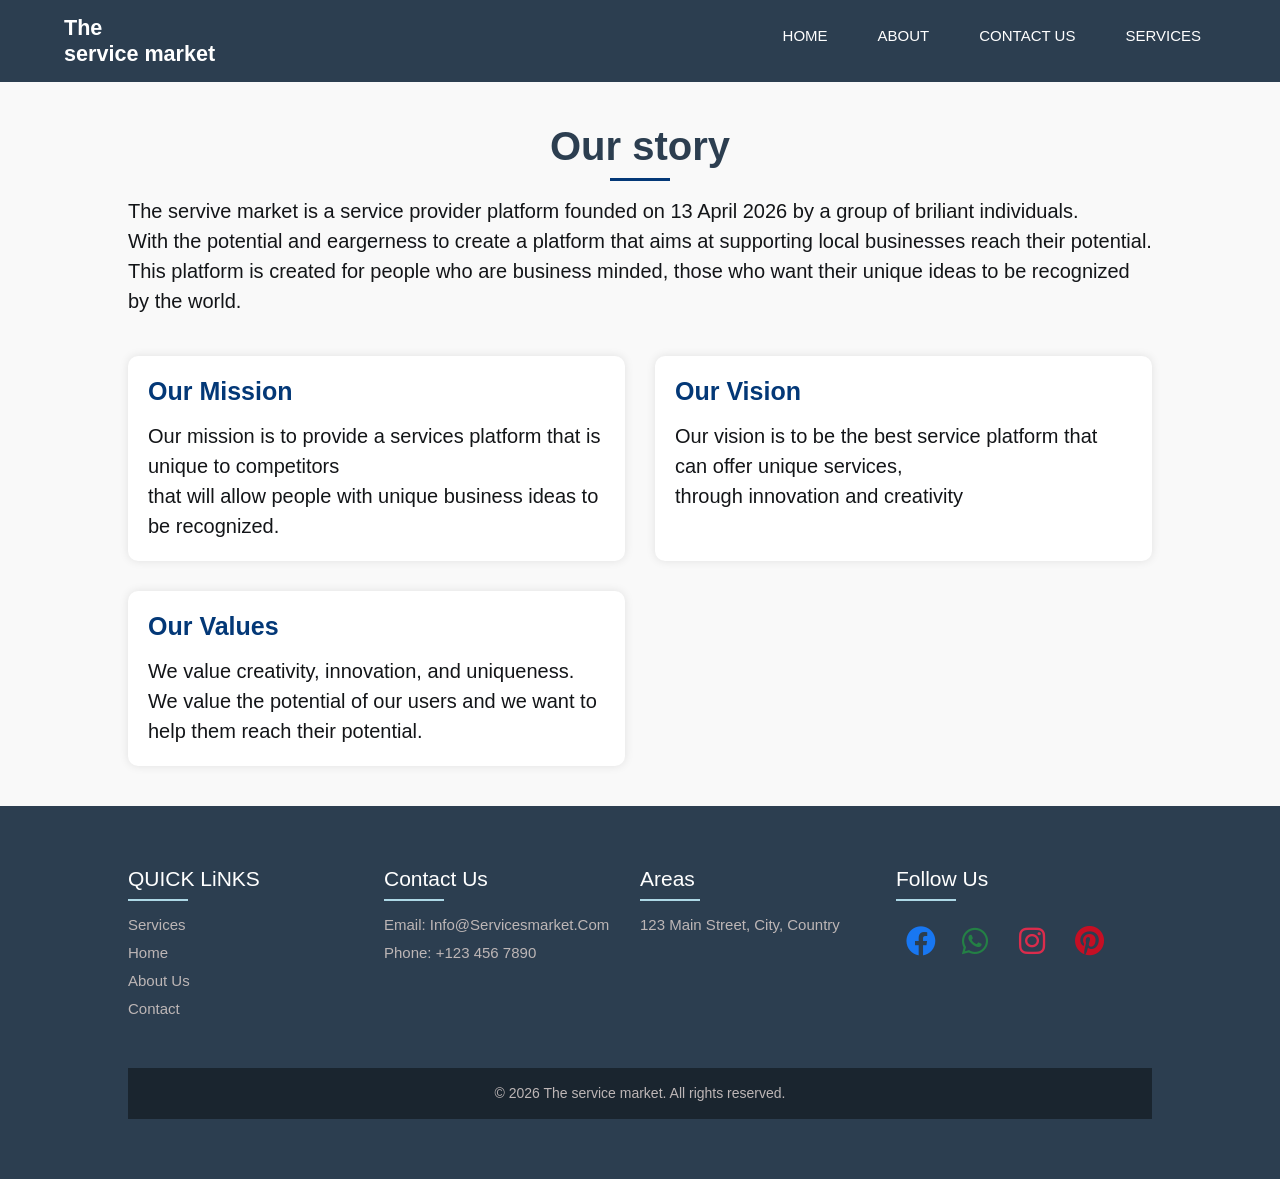
==== about.html @ 2950c576 "Add files via upload" ====
<html lang="en">
 <head>
    <meta charset="UTF-8">
    <meta name="viewport" content="width=device-width, initial-scale=1.0">
      <title>About | The service market</title>
        <link rel="stylesheet" href="style.css">
        <link rel="stylesheet" href="https://cdnjs.cloudflare.com/ajax/libs/font-awesome/6.0.0/css/all.min.css">
 </head>
        <!-- This is the about page of the service market website -->
<body>
     <header class="site-header">
       <nav class="site-nav">
       <h1 class="site-title">The<br>service market</h1>
    
    <ul class="nav-list">
        <li><a href="index.html">Home</a></li>
        <li><a href="about.html">About</a></li>
        <li><a href="contact.html">Contact Us</a></li>
        <li><a href="services.html">Services</a></li>
    </ul>
       </nav>
     </header>

                <!-- This is the main section of the about page -->

<main class="about-page">

    <section class="about-story">
        <h2>Our story</h2>
    <p>The servive market is a service provider platform founded on 13 April 2026 by a group of briliant individuals.<br>
       With the potential and eargerness to create a platform that aims at supporting local businesses reach their potential.<br>
       This platform is created for people who are business minded, those who want their unique ideas to be recognized by the world.<br></p>
    </section>

    <section class="highlights-about">
        <div class="about-card">
     <h3>Our Mission</h3>
        <p>Our mission is to provide a services platform that is unique to competitors<br>that will allow people with unique business ideas to be recognized.<br></p>
        </div>

       <div class="about-card">
        <h3>Our Vision</h3>
        <p>Our vision is to be the best service platform that can offer unique services,<br>through innovation and creativity</p>
       </div>

       <div class="about-card">
        <h3>Our Values</h3>
        <p>We value creativity, innovation, and uniqueness. We value the potential of our users and we want to help them reach their potential.</p>
       </div>

    </section>
</main>


        <footer>
            <div class="footer-col">
                <h4>QUICK LiNKS</h4>
                <ul>
                    <li><a href="services.html">Services</a></li>
                    <li><a href="index.html">Home</a></li>
                    <li><a href="about.html">About Us</a></li>
                    <li><a href="contact.html">Contact</a></li>
                </ul>    
            </div>
            
            <div class="footer-col">
                <h4>Contact Us</h4>
                <ul>
                    <li><a href="#">Email: info@servicesmarket.com</a></li>
                    <li><a href="#">Phone: +123 456 7890</a></li>
                </ul>
            </div>

            <div class="footer-col">
                <h4>Areas</h4>
                <ul>
                    <li><a href="#">123 Main Street, City, Country</a></li>
                </ul>
            </div>


            <div class="footer-col">
                <h4>Follow Us</h4>
             <div class="social-links">
                <ul>
                    <a href="#" class="facebook"><i class="fa-brands fa-facebook"></i></a>
                    <a href="#" class="whatsapp"><i class="fa-brands fa-whatsapp"></i></a>
                    <a href="#" class="instagram"><i class="fa-brands fa-instagram"></i></a>
                    <a href="#" class="pinterest"><i class="fa-brands fa-pinterest"></i></a>
                </ul>
             </div>
            </div>
        <div class="footer-bottom">
            <p>&copy; 2026 The service market. All rights reserved.</p>
        </div>
        </footer>
















    </body>
    </html>
---- style.css ----
*{
    margin: 0;
    padding: 0;
    box-sizing: border-box;
}

/* Header for the the navigation */



.site-nav{
    color: white;
    font-size: 0.9rem;
    font-family: Arial;
}

.site-nav{
    display: flex;
    justify-content: space-between;
    align-items: center;
    padding: 15px 5%;

}

.site-header{
    background-color: #2C3E50;
    position: sticky;
    top: 0;
    width: 100%;
    z-index: 1000;
}

.nav-list{
    display: flex;
    list-style-type: none;
    gap: 20px;
}


.nav-list a{
    text-decoration: none;
    text-transform: uppercase;
    font-weight: 500;
    font-size: 15px;
    color: white;
    padding: 5px 15px;
    font-family: Arial, Helvetica, sans-serif;
}

.nav-list a:hover{
    color: white;
    text-decoration: none;
    box-shadow: 0 0 10px;
}
 

/* For the background cover which is the hero section */

.hero{
    background-image: linear-gradient(rgba(0,0,0,0.5), rgba(0,0,0,0.5)), url('pictures/Lets\ work\ together.jpg');
    background-size: cover;
    background-position: center;
    background-attachment: scroll;
    height: 100vh;
    justify-content: center;
    display: flex;
    flex-direction: column;
    align-items: flex-start;
    padding: 50px;
}

.hero-content{
    text-align: left;
    position: relative;
    color: white;
    max-width: 700px;
    z-index: 2;
}

/* This is for the text in the hero section and how it looks with the shadow and the font */


.hero-content h1{
    font-family: 'Franklin Gothic Medium', 'Arial Narrow', Arial, sans-serif;
    color:rgb(255, 255, 255);
    text-shadow: 2px 2px 4px #145214;
}

.hero-content h2{
    background-color: rgba(0,0,0,0.4);
    padding: 20px;
    text-shadow: 2px 2px 4px rgba(0,0,0,0.7);
    font-family: Arial, Helvetica, sans-serif;
}

.hero-content h3,
.hero-content p{
    text-shadow: 2px 2px 4px rgba(0,0,0,0.7);
    font-family: Arial, Helvetica, sans-serif;
}

/* This is for the button in the hero section */

.button-click{
    padding: 5px 15px;
    margin: 20px;
    border-radius: 10px;
    font-size: 13px;
    font-family: system-ui;
    text-transform: uppercase;
    background-color: #033877;
    color: white;
    border: none;
    cursor: pointer;
    transition: 0.3s ease;

}
.button-click:hover{
    box-shadow: 0 0 10px white;
    transform: scale(1.1);
}

.cards-container{
    display: flex;
    gap: 20px;
    padding: 40px 20px;
    justify-content: space-around;
    flex-wrap: wrap;
}

.card-unique{
    display: flex;
    flex-direction: column;
    align-items: center;
    justify-content: center;
    background: white;
    border-radius: 10px;
    padding: 20px;
    text-align: center;
    box-shadow: 0 4px 8px rgba(0,0,0,0.3);
    flex: 1;
    min-height: 250px;
    min-width: 250px;
}
.card-unique p{
    color: #2C3E50;
    font-size: 15px;
    font-weight: 500;
    line-height: 1.4;
    font-family: Arial, Helvetica, sans-serif;
    margin-top: 20px;
    padding: 15px;
}

.card-unique h3{
    margin-top: 15px;
    color: #033877;
    font-family: sans-serif;
}
.why-us h2{
    text-align: center;
    text-underline-offset: 8px;
    text-decoration-color: #033877;
    padding: 20px;
    margin: 30px;
    font-size: 2rem;
}

.card-unique:nth-child(1) .card-icon i{
    color: #ffcc00;
}
.card-unique:nth-child(2) .card-icon i{
    color: #ff4500;
}
.card-unique:nth-child(3) .card-icon i{
    color: #1e90ff;
}

.card-unique .card-icon{
    font-size: 40px;
    margin-bottom: 15px;
}


.card-unique:hover{
    transform: translateY(-5px);
    box-shadow: 0 8px 20px rgba(0,0,0,0.2);
}




/* This is for the About page styling */

.about-page{
    padding: 40px 10%;
    background-color: #f9f9f9f9;
    font-family: Arial, Helvetica, sans-serif;
    
}

/* this is for the headings */

.about-story h2{
    margin-bottom: 15px;
    font-size: 2.5rem;
    text-align: center;
    font-weight: bold;
    color: #2C3E50;
}
.about-story h2::after{
    content: "";
    display: block;
    height: 3px;
    width: 60px;
    background-color: #033877;
    margin-top: 8px;
    margin-left: auto;
    margin-right: auto;

}

/* This is for how the text displays in the card */

.highlights-about{
    display: grid;
    grid-template-columns: 1fr 1fr;
    margin-top: 40px;
    gap: 30px;
}

.about-card{
    background-color: white;
    padding: 20px;
    border-radius: 10px;
    box-shadow: 0 0 10px rgba(0,0,0,0.1);
    transition: transform 0.3s ease, box-shadow 03s ease;
}

.about-card:hover{
    transform: translateY(-5px);
    box-shadow: 0 8px 20px rgba(0,0,0,0.2);
}

.about-page p{
    color: #131518;
    font-size: 20px;
    justify-content: center;
    line-height: 1.5;
    margin-top: 15px;
}
.about-card h3{
    margin-bottom: 10px;
    color: #033877;
    font-size: 25px;

}


/* This is for the contact-page */

.contact-page{
    padding: 40px 10%;
    background-color: lightblue;
    font-family: Arial, Helvetica, sans-serif;
}

.contact-header h1{
    color: #033877;
    margin-bottom: 10px;
}
.contact-header p{
    color: #555;
}

.contact-form-box{
    background-color: white;
    padding: 20px;
    border-radius: 8px;
    box-shadow: 0 0 10px rgba(0,0,0,0.1);
    margin-bottom: 40px;
}

.contact-form-box h2{
    margin-bottom: flex;
    color: #2C3E50;
}

.contact-form-box label{
    display: block;
    margin-top: 10px;
    font-weight: bold;
}
.contact-form-box input,
.contact-form-box textarea{
    width: 100%;
    margin: 5px;
    padding: 10px;
    border: 1px solid #CCC;
    border-radius: 6px;

}
    
.send-button{
    padding: 10px;
    text-decoration: white;
    padding: 10px;
    border: none;
    border-radius: 6px;
    background-color:  #2C3E50;
    color: #FFFFFF;
    font-size: 15px;
    font-weight: 400;
    cursor: pointer;
    transition: 0.3s ease;
    margin-top: 0;
}

.send-button:hover{
    background-color: navy;
    transform: scale(1.1) 
}
    


.contact-form-box button{
    margin-top: 15px;
}

.contact-info-section h2{
    margin-bottom: 20px;
    color: #2C3E50;
}

.contact-info-item{
    display: flex;
    align-items: center;
    margin-bottom: 15px;
}

.contact-icon{
    width: 40px;
    height: 40px;
    background-color: white;
    border-radius: 50%;
    display: flex;
    align-items: center;
    justify-content: center;
    margin-right: 15px;
    flex-shrink: 0;
}

.contact-text{
    display: block;
    color: #033877;
}

.contact-text p a{
    display: block;
    color: #2C3E50;
    text-decoration: none;
}

.error-text{
    color: red;
    font-size: 12px;
    margin-top: 5px;
    display: flex;
}
.input-error{
    border-color: red;
}

.popup{
    display: none;
    position: fixed;
    top: 0;
    left: 0;
    width: 100%;
    height: 100%;
    background-color: rgba(0,0,0,0.5);
    justify-content: center;
    align-items: center;
}

.popup-content{
    background-color: white;
    padding: 20px;
    border-radius: 8px;
    text-align: center;
}

.popup-button{
    margin-top: 15px;
    padding: 10px 20px;
    background-color: #2C3E50;
    color: white;
    border: none;
    border-radius: 6px;
    cursor: pointer;
}

.contact text p a:hover{
    text-decoration: underline;
}

.contact-social{
    display: flex;
    gap: 15px;
    margin-top: 15px;
}

.contact-social a{
    font-size: 1.5rem;
    color: #033877;
    transition: color 0.3s ease;

}

.contact-social a:hover{
    color: #2C3E50;
}

.social-icons{
    padding: 10px;
    margin-top: 15px;
    display: flex;
    gap: 20px;
    justify-content: center;

}
.social-icons a{
    font-size: 30px;
    text-decoration: none;
    transition: transform 0.5s ease;
}

/* This is for the social media icons and their exact colors */

.facebook{
    color: #1877F2;
}
.whatsapp{
    color: #248045;
}
.instagram{
    color: #db2c4c;
}
.pinterest{
    color: #c50f24;
}


/* This is to create the pop-up icon when you hover on it and how much must it zoom by scale of 1.3, */

.social-icons a:hover{
    transform: scale(1.3);
    filter: brightness(1.4);
}



/* THIS IS FOR THE FOOTER */

body{
    font-family: sans-serif;
    line-height: 1.2;
    display: flex;
    flex-direction: column;
    height: 100vh;
    background-color: #bbbbbb;
    
}

footer{
    display: flex;
    flex-wrap: wrap;
    margin-top: auto;
    background-color: #2C3E50;
    padding: 60px 10%;

}

ul{
    list-style-type: none;
    
}

.footer-col{
    width: 25%;
    align-items: flex-start;
    justify-content: space-between;
}

.footer-col h4{
    position: relative;
    margin-bottom: 25px;
    font-weight: 400;
    font-size: 21px;
    color: #FFFFFF;
    text-transform: capitalize;
}

.footer-col h4::before{
    content: "";
    position: absolute;
    left: 0;
    bottom: -10px;
    height: 2px;
    width: 60px;
    background-color: lightblue;
}

ul li:not(:last-child){
    margin-bottom: 10px;
}

footer ul li a{
    display: block;
    font-size: 15px;
    text-transform: capitalize;
    color: #bdb6b6;
    text-decoration: none;
    transition: 0.4s ease;
}
footer ul li a:hover{
    color: white;
    padding-left: 5px;
}

.social-links a{
    padding: 10px;
    margin: 0 8px 8px 0;
    display: inline-block;
    justify-content: center;
    line-height: 25px;
    height: 44px;
    width: 44px;

}
.social-links a{
    font-size: 30px;
    text-decoration: none;
    transition: transform 0.5s ease;
}

.social-links a:hover{
    transform: scale(1.3);
    filter: brightness(1.4);
}

.footer-bottom{
    background-color: #1A252F;
    font-size: 14px;
    padding: 10px 0;
    margin-top: 50px;
    min-width: 100%;
}

.footer-bottom p{
    color: #bdb6b6;
    margin: 0;
    padding: 7px;
    text-align: center;

}


/* This is for the SERVICES PAGE */


body{
    background-color: #f0f0f0;
    font-family: sans-serif;
    
}
.services-header h1{
    margin-bottom: 15px;
    padding: 20px;
    font-size: 2.5rem;
    text-align: center;
    font-weight: bold;
    color: #2C3E50;
}
.services-header h1::after{
    content: "";
    display: block;
    height: 3px;
    width: 60px;
    background-color: #033877;
    margin-top: 8px;
    margin-left: auto;
    margin-right: auto;
}

.services-header p{
    text-align: center;
    font-size: 20px;
    color: #2C3E50;
    font-weight: bold;
    font-family: sans-serif
}

.card-container{
    display: grid;
    grid-template-columns: repeat(3, 1fr);
    justify-content: center;
    gap: 20px;
    padding: 20px;
    max-width: 1200px;
    flex-wrap: wrap;
    margin: auto;
}

.card{
    width: 100%;
    max-width: 325px;
    height: 500px;
    flex-direction: column;
    display: flex;
    background-color: #FFFFFF;
    border-radius: 8px;
    overflow: hidden;
    box-shadow: 1px 2px 4px rgba(0,0,0,0.2);
    margin: 0 auto;
}


.card img{
    max-width: 325px;
    height: 300px;
    object-fit: cover;
    

}

.card-content{
    padding: 15px;
    flex-grow: 1;
    flex-direction: column;
    justify-content: space-between;
}


.card-content h3{
    margin-bottom: 8px;
    color: #033877;
    text-align: center;
}
.card-content p{
    color: black;
    font-size: 15px;
    line-height: 1.3;
}

.card:hover{
    transform: translateY(-5px);
    box-shadow: 0 8px 20px rgba(0,0,0,0.2);
}
.btn{
    display: block;
    padding: 10px 15px;
    margin: 0 auto;
    background-color: #333;
    border-radius: 6px;
    margin-top: 16px;
    color: #FFFFFF;
    
}

.btn:hover{
    background-color: #555;
    transform: scale(1.05);
    transition: 0.3s ease;
}


/* FOR RESPONSIVENESS TO DIFFERENT SCREEN SIZES */

/* For molbile phones */
@media (max-width: 768px){
    .site-nav{
        flex-direction: column;
        align-items: flex-start;
    }
    .nav-list{
        flex-direction: column;
        gap: 10px;
        margin-top: 10px;
    }
    .hero-content{
        position: static;
        text-align: center;
        padding: 20px;
    }

    .card-container{
    grid-template-columns: repeat(1, 1fr);
}

    .highlights-about{
        grid-template-columns: 1fr;
    }
    footer{
        flex-direction: column;
        align-items: center;
    }
    .footer-col{
        width: 100%;
        text-align: center;
    }
}




/* For tablets and large screens */
@media (min-width: 769px) and (max-width: 1024px){
    .site-nav{
        flex-direction: column;
        align-items: flex-start;
    }
    .nav-list{
        flex-direction: column;
        gap: 10px;
        margin-top: 10px;
    }
    .hero-content{
        position: static;
        text-align: center;
        padding: 20px;
    }
    .highlights-about{
        grid-template-columns: 1fr;
    }
    footer{
        flex-direction: column;
        align-items: center;
    }
    .footer-col{
        width: 100%;
        text-align: center;
        margin-bottom: 20px;
    }
}




/* 2. Small Devices (640px and up) */


@media (min-width: 600px) {
  .card-container{
    grid-template-columns: repeat(2, 1fr);
}
}

/* 3. Medium Devices (768px and up - Tablets) */
@media (min-width: 768px) {
    .card-container{
        grid-template-columns: repeat(2, 1fr);
    }
}

/* 4. Large Devices (1024px and up - Laptops) */
@media (min-width: 1024px) {
    .card-container{
        grid-template-columns: repeat(3, 1fr);
    }
}

/* 5. Extra Large (1280px and up) */
@media (min-width: 1280px) {
    .content { 
        max-width: 1200px; 
    }
}
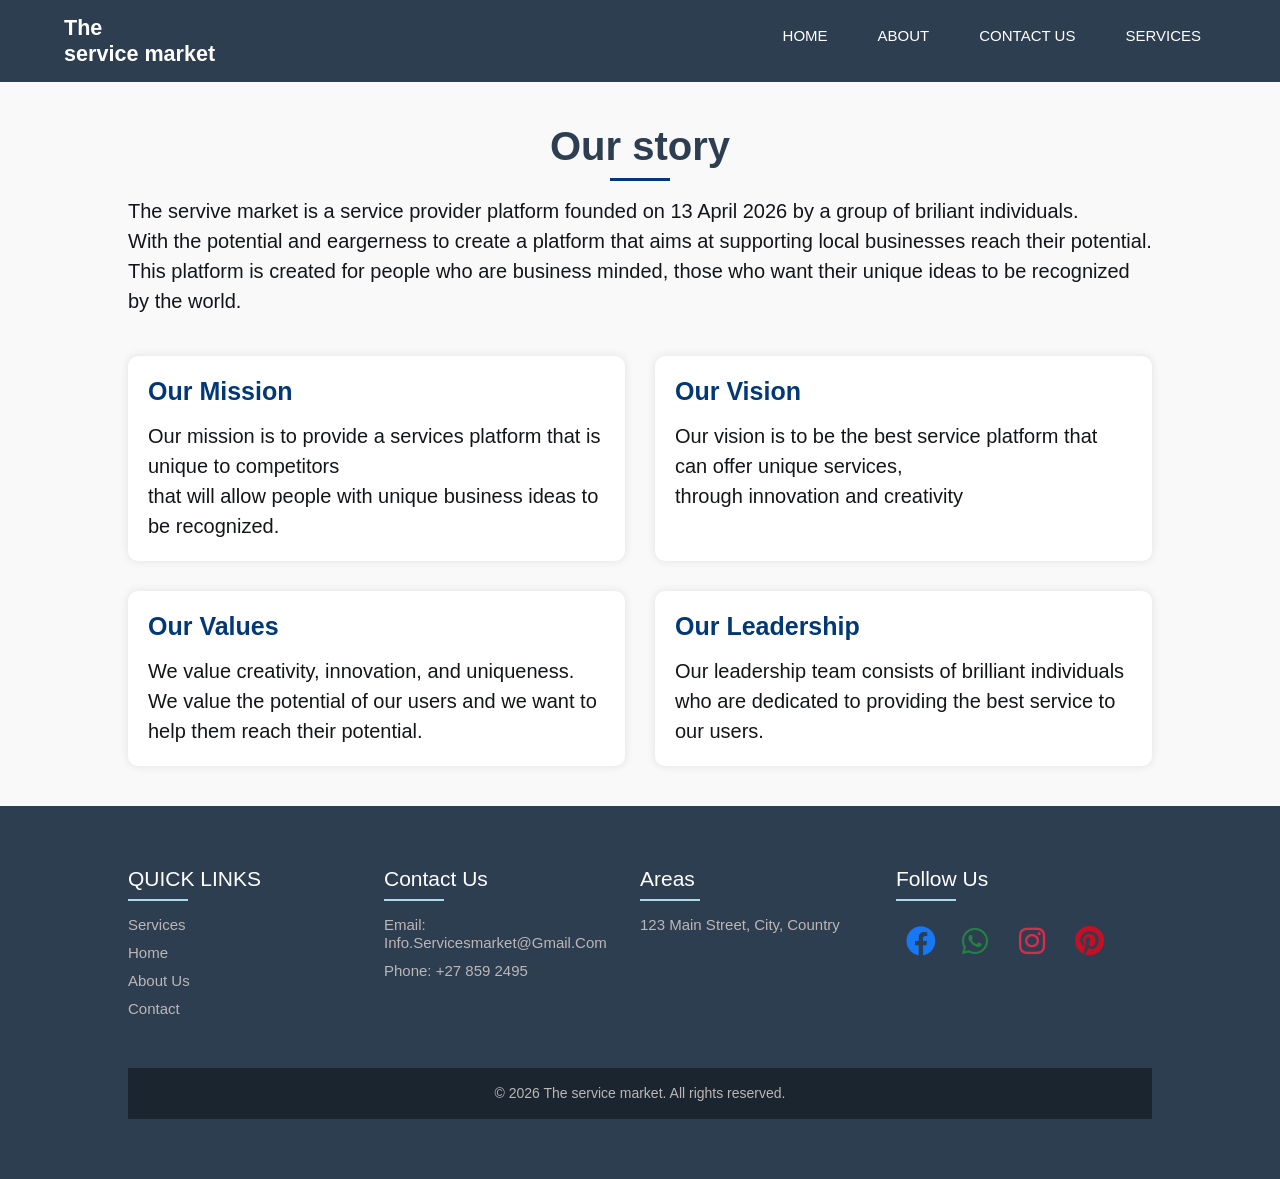
==== commit 24086687: "Update about.html with leadership section and contact info Added a leadership section to the about p" ====
--- a/about.html
+++ b/about.html
@@ -49,13 +49,18 @@
         <p>We value creativity, innovation, and uniqueness. We value the potential of our users and we want to help them reach their potential.</p>
        </div>
 
+        <div class="about-card">
+        <h3>Our Leadership</h3>
+        <p>Our leadership team consists of brilliant individuals who are dedicated to providing the best service to our users.</p>
+       </div>
+
     </section>
 </main>
 
 
         <footer>
             <div class="footer-col">
-                <h4>QUICK LiNKS</h4>
+                <h4>QUICK LINKS</h4>
                 <ul>
                     <li><a href="services.html">Services</a></li>
                     <li><a href="index.html">Home</a></li>
@@ -67,8 +72,8 @@
             <div class="footer-col">
                 <h4>Contact Us</h4>
                 <ul>
-                    <li><a href="#">Email: info@servicesmarket.com</a></li>
-                    <li><a href="#">Phone: +123 456 7890</a></li>
+                    <li><a href="#">Email: info.servicesmarket@gmail.com</a></li>
+                    <li><a href="#">Phone: +27 859 2495</a></li>
                 </ul>
             </div>
 
@@ -98,18 +103,5 @@
 
 
 
-
-
-
-
-
-
-
-
-
-
-
-
-
     </body>
-    </html>+    </html>
